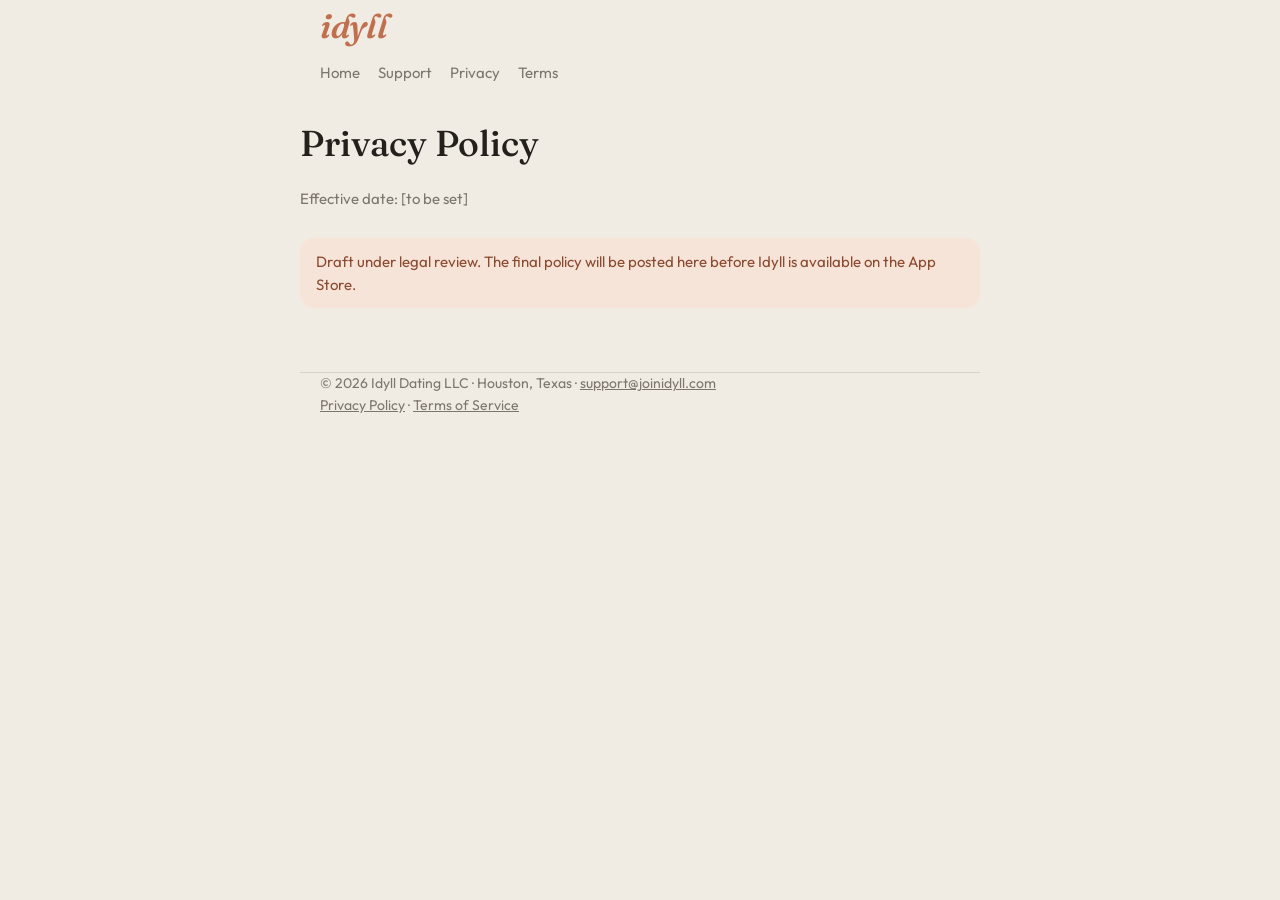
==== privacy/index.html @ 3bdd49e4 "Initial site" ====
<!doctype html><html lang="en"><head><title>Privacy Policy — Idyll</title><meta charset="utf-8"><meta name="viewport" content="width=device-width,initial-scale=1"><link rel="preconnect" href="https://fonts.googleapis.com"><link rel="preconnect" href="https://fonts.gstatic.com" crossorigin><link href="https://fonts.googleapis.com/css2?family=Fraunces:ital,opsz,wght@0,9..144,500;1,9..144,600&family=Outfit:wght@400;500;600&display=swap" rel="stylesheet"><link rel="stylesheet" href="/styles.css"></head><body>
<header class="wrap"><a class="wordmark" href="/">idyll</a><nav style="margin-top:8px"><a href="/">Home</a><a href="/support">Support</a><a href="/privacy">Privacy</a><a href="/terms">Terms</a></nav></header>
<main class="wrap doc">
<h1>Privacy Policy</h1>
<p class="meta">Effective date: [to be set]</p>
<div class="notice">Draft under legal review. The final policy will be posted here before Idyll is available on the App Store.</div>
<!-- PASTE FINAL PRIVACY POLICY HTML BELOW THIS LINE -->
</main>
<footer class="wrap">© 2026 Idyll Dating LLC · Houston, Texas · <a href="mailto:support@joinidyll.com">support@joinidyll.com</a><br><a href="/privacy">Privacy Policy</a> · <a href="/terms">Terms of Service</a></footer>
</body></html>
---- styles.css ----
:root{--oat:#F1ECE3;--cream:#FBF8F2;--blush:#E9D8D2;--oatdeep:#E7E2D6;--hair:#D9D3C6;--ink:#24211C;--body:#5F594F;--sec:#7C766D;--accent:#C0704F;--accentsoft:#F7E4D9;--dest:#9E3B2A}
*{box-sizing:border-box}html{-webkit-text-size-adjust:100%}
body{margin:0;background:var(--oat);color:var(--ink);font-family:Outfit,system-ui,-apple-system,sans-serif;font-size:17px;line-height:1.55}
a{color:var(--accent)}
.wrap{max-width:680px;margin:0 auto;padding:0 20px}
header{padding:28px 0 8px}
.wordmark{font-family:Fraunces,Georgia,serif;font-weight:600;font-style:italic;font-size:34px;color:var(--accent);text-decoration:none;letter-spacing:-.01em}
nav{font-size:15px;color:var(--sec)}nav a{color:var(--sec);text-decoration:none;margin-right:18px}nav a:hover{color:var(--ink)}
.hero{padding:56px 0 32px}
.hero h1{font-family:Fraunces,Georgia,serif;font-weight:500;font-size:clamp(34px,6vw,52px);line-height:1.08;margin:0 0 16px;letter-spacing:-.015em}
.hero p{font-size:19px;color:var(--body);max-width:520px;margin:0 0 28px}
.card{background:var(--cream);border-radius:22px;padding:22px;box-shadow:0 1px 0 var(--hair)}
form{display:flex;gap:10px;flex-wrap:wrap}
input[type=email]{flex:1 1 220px;min-height:48px;border:1px solid var(--hair);border-radius:14px;padding:0 14px;font:inherit;background:#fff;color:var(--ink)}
button{min-height:48px;border:0;border-radius:14px;padding:0 20px;font:inherit;font-weight:600;background:var(--accent);color:var(--cream);cursor:pointer}
button:hover{filter:brightness(.95)}
.fine{font-size:14px;color:var(--sec);margin-top:12px}
.tiles{display:grid;grid-template-columns:repeat(auto-fit,minmax(180px,1fr));gap:12px;margin:36px 0}
.tile{border-radius:18px;padding:16px;background:var(--oatdeep)}
.tile:nth-child(3n+1){background:#DDE7DD;color:#375244}.tile:nth-child(3n+2){background:var(--accentsoft);color:#8A4A30}.tile:nth-child(3n+3){background:#E9E4D9;color:var(--body)}
.tile b{display:block;font-size:13px;letter-spacing:.06em;text-transform:uppercase;opacity:.8;margin-bottom:6px}
main.doc{padding:24px 0 64px}main.doc h1{font-family:Fraunces,Georgia,serif;font-weight:500;font-size:36px;margin:8px 0 4px}
main.doc .meta{color:var(--sec);font-size:15px;margin-bottom:28px}
main.doc h2{font-size:21px;margin:32px 0 8px}main.doc p,main.doc li{color:var(--body)}main.doc table{border-collapse:collapse;width:100%;font-size:15px}main.doc td,main.doc th{border-top:1px solid var(--hair);padding:8px 6px;text-align:left;vertical-align:top}
.notice{background:var(--accentsoft);color:#8A4A30;border-radius:14px;padding:12px 16px;font-size:15px}
footer{padding:40px 0 48px;color:var(--sec);font-size:14px;border-top:1px solid var(--hair);margin-top:48px}
footer a{color:var(--sec)}
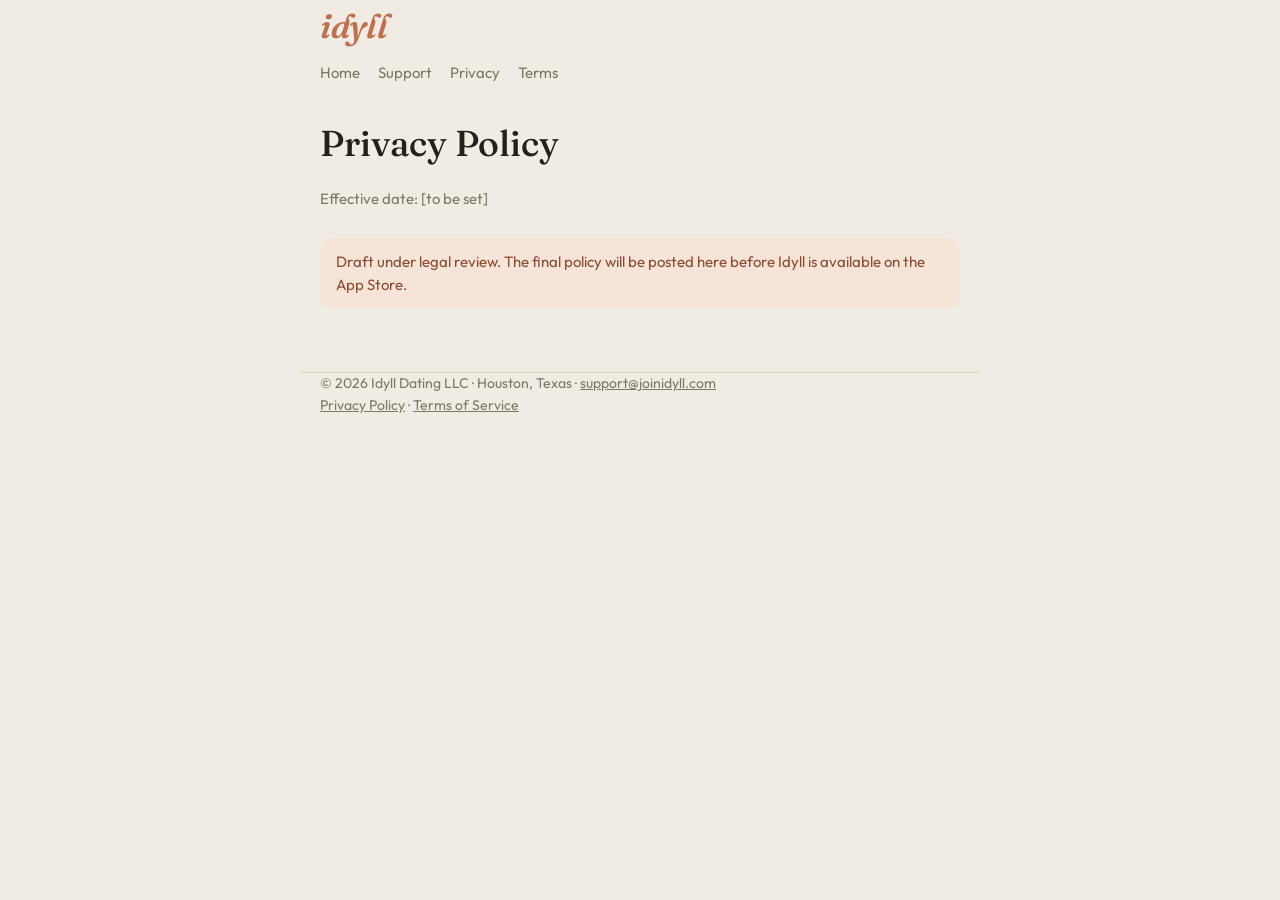
==== commit 7eaadf64: "Cache-bust stylesheet link so phones pick up the margin fix" ====
--- a/privacy/index.html
+++ b/privacy/index.html
@@ -1,4 +1,4 @@
-<!doctype html><html lang="en"><head><title>Privacy Policy — Idyll</title><meta charset="utf-8"><meta name="viewport" content="width=device-width,initial-scale=1"><link rel="preconnect" href="https://fonts.googleapis.com"><link rel="preconnect" href="https://fonts.gstatic.com" crossorigin><link href="https://fonts.googleapis.com/css2?family=Fraunces:ital,opsz,wght@0,9..144,500;1,9..144,600&family=Outfit:wght@400;500;600&display=swap" rel="stylesheet"><link rel="stylesheet" href="/styles.css"></head><body>
+<!doctype html><html lang="en"><head><title>Privacy Policy — Idyll</title><meta charset="utf-8"><meta name="viewport" content="width=device-width,initial-scale=1"><link rel="preconnect" href="https://fonts.googleapis.com"><link rel="preconnect" href="https://fonts.gstatic.com" crossorigin><link href="https://fonts.googleapis.com/css2?family=Fraunces:ital,opsz,wght@0,9..144,500;1,9..144,600&family=Outfit:wght@400;500;600&display=swap" rel="stylesheet"><link rel="stylesheet" href="/styles.css?v=2"></head><body>
 <header class="wrap"><a class="wordmark" href="/">idyll</a><nav style="margin-top:8px"><a href="/">Home</a><a href="/support">Support</a><a href="/privacy">Privacy</a><a href="/terms">Terms</a></nav></header>
 <main class="wrap doc">
 <h1>Privacy Policy</h1>
--- a/styles.css
+++ b/styles.css
@@ -19,7 +19,7 @@
 .tile{border-radius:18px;padding:16px;background:var(--oatdeep)}
 .tile:nth-child(3n+1){background:#DDE7DD;color:#375244}.tile:nth-child(3n+2){background:var(--accentsoft);color:#8A4A30}.tile:nth-child(3n+3){background:#E9E4D9;color:var(--body)}
 .tile b{display:block;font-size:13px;letter-spacing:.06em;text-transform:uppercase;opacity:.8;margin-bottom:6px}
-main.doc{padding:24px 0 64px}main.doc h1{font-family:Fraunces,Georgia,serif;font-weight:500;font-size:36px;margin:8px 0 4px}
+main.doc{padding:24px 20px 64px}main.doc h1{font-family:Fraunces,Georgia,serif;font-weight:500;font-size:36px;margin:8px 0 4px}
 main.doc .meta{color:var(--sec);font-size:15px;margin-bottom:28px}
 main.doc h2{font-size:21px;margin:32px 0 8px}main.doc p,main.doc li{color:var(--body)}main.doc table{border-collapse:collapse;width:100%;font-size:15px}main.doc td,main.doc th{border-top:1px solid var(--hair);padding:8px 6px;text-align:left;vertical-align:top}
 .notice{background:var(--accentsoft);color:#8A4A30;border-radius:14px;padding:12px 16px;font-size:15px}
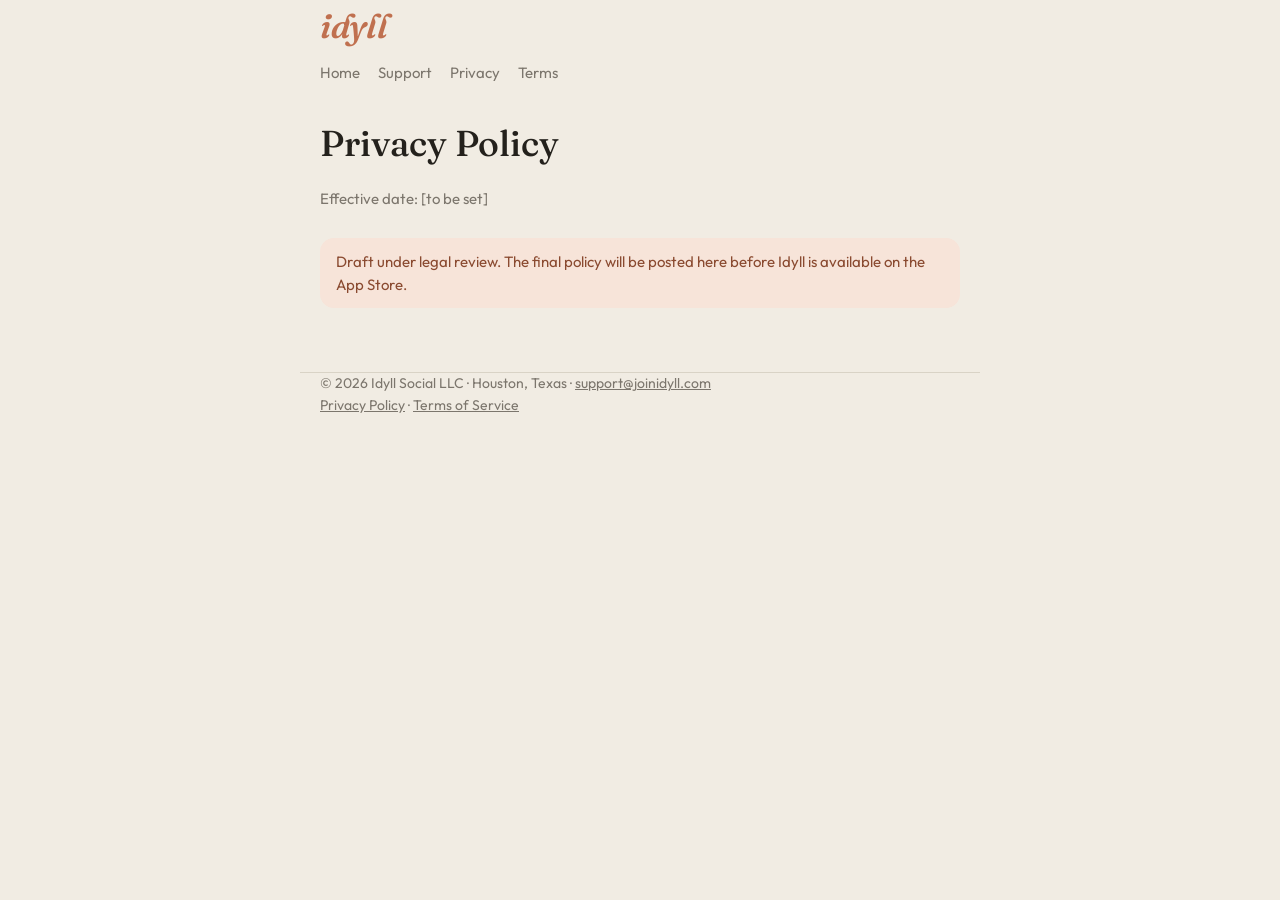
==== commit 65917623: "Correct legal entity name to Idyll Social LLC" ====
--- a/privacy/index.html
+++ b/privacy/index.html
@@ -6,5 +6,5 @@
 <div class="notice">Draft under legal review. The final policy will be posted here before Idyll is available on the App Store.</div>
 <!-- PASTE FINAL PRIVACY POLICY HTML BELOW THIS LINE -->
 </main>
-<footer class="wrap">© 2026 Idyll Dating LLC · Houston, Texas · <a href="mailto:support@joinidyll.com">support@joinidyll.com</a><br><a href="/privacy">Privacy Policy</a> · <a href="/terms">Terms of Service</a></footer>
+<footer class="wrap">© 2026 Idyll Social LLC · Houston, Texas · <a href="mailto:support@joinidyll.com">support@joinidyll.com</a><br><a href="/privacy">Privacy Policy</a> · <a href="/terms">Terms of Service</a></footer>
 </body></html>
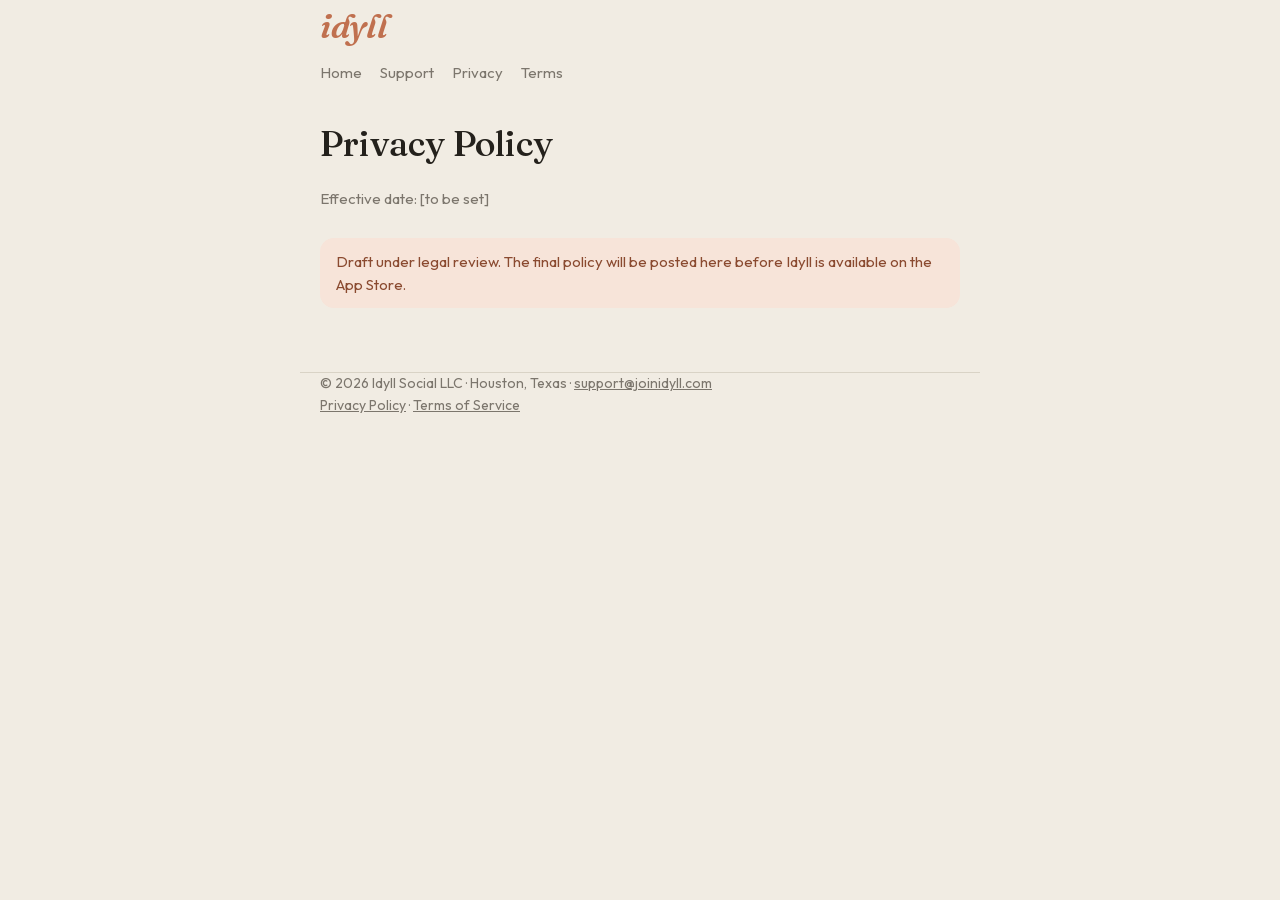
==== commit c65d789f: "Host Fraunces and Outfit on the site instead of loading them from Google" ====
--- a/privacy/index.html
+++ b/privacy/index.html
@@ -1,4 +1,4 @@
-<!doctype html><html lang="en"><head><title>Privacy Policy — Idyll</title><meta charset="utf-8"><meta name="viewport" content="width=device-width,initial-scale=1"><link rel="preconnect" href="https://fonts.googleapis.com"><link rel="preconnect" href="https://fonts.gstatic.com" crossorigin><link href="https://fonts.googleapis.com/css2?family=Fraunces:ital,opsz,wght@0,9..144,500;1,9..144,600&family=Outfit:wght@400;500;600&display=swap" rel="stylesheet"><link rel="stylesheet" href="/styles.css?v=2"></head><body>
+<!doctype html><html lang="en"><head><title>Privacy Policy — Idyll</title><meta charset="utf-8"><meta name="viewport" content="width=device-width,initial-scale=1"><link rel="stylesheet" href="/fonts/fonts.css"><link rel="stylesheet" href="/styles.css?v=2"></head><body>
 <header class="wrap"><a class="wordmark" href="/">idyll</a><nav style="margin-top:8px"><a href="/">Home</a><a href="/support">Support</a><a href="/privacy">Privacy</a><a href="/terms">Terms</a></nav></header>
 <main class="wrap doc">
 <h1>Privacy Policy</h1>
--- a/fonts/fonts.css
+++ b/fonts/fonts.css
@@ -0,0 +1,72 @@
+/* vietnamese */
+@font-face {
+  font-family: 'Fraunces';
+  font-style: italic;
+  font-weight: 300 700;
+  font-display: swap;
+  src: url(/fonts/font-1.woff2) format('woff2');
+  unicode-range: U+0102-0103, U+0110-0111, U+0128-0129, U+0168-0169, U+01A0-01A1, U+01AF-01B0, U+0300-0301, U+0303-0304, U+0308-0309, U+0323, U+0329, U+1EA0-1EF9, U+20AB;
+}
+/* latin-ext */
+@font-face {
+  font-family: 'Fraunces';
+  font-style: italic;
+  font-weight: 300 700;
+  font-display: swap;
+  src: url(/fonts/font-2.woff2) format('woff2');
+  unicode-range: U+0100-02BA, U+02BD-02C5, U+02C7-02CC, U+02CE-02D7, U+02DD-02FF, U+0304, U+0308, U+0329, U+1D00-1DBF, U+1E00-1E9F, U+1EF2-1EFF, U+2020, U+20A0-20AB, U+20AD-20C4, U+2113, U+2C60-2C7F, U+A720-A7FF;
+}
+/* latin */
+@font-face {
+  font-family: 'Fraunces';
+  font-style: italic;
+  font-weight: 300 700;
+  font-display: swap;
+  src: url(/fonts/font-3.woff2) format('woff2');
+  unicode-range: U+0000-00FF, U+0131, U+0152-0153, U+02BB-02BC, U+02C6, U+02DA, U+02DC, U+0304, U+0308, U+0329, U+2000-206F, U+20AC, U+2122, U+2191, U+2193, U+2212, U+2215, U+FEFF, U+FFFD;
+}
+/* vietnamese */
+@font-face {
+  font-family: 'Fraunces';
+  font-style: normal;
+  font-weight: 300 700;
+  font-display: swap;
+  src: url(/fonts/font-5.woff2) format('woff2');
+  unicode-range: U+0102-0103, U+0110-0111, U+0128-0129, U+0168-0169, U+01A0-01A1, U+01AF-01B0, U+0300-0301, U+0303-0304, U+0308-0309, U+0323, U+0329, U+1EA0-1EF9, U+20AB;
+}
+/* latin-ext */
+@font-face {
+  font-family: 'Fraunces';
+  font-style: normal;
+  font-weight: 300 700;
+  font-display: swap;
+  src: url(/fonts/font-6.woff2) format('woff2');
+  unicode-range: U+0100-02BA, U+02BD-02C5, U+02C7-02CC, U+02CE-02D7, U+02DD-02FF, U+0304, U+0308, U+0329, U+1D00-1DBF, U+1E00-1E9F, U+1EF2-1EFF, U+2020, U+20A0-20AB, U+20AD-20C4, U+2113, U+2C60-2C7F, U+A720-A7FF;
+}
+/* latin */
+@font-face {
+  font-family: 'Fraunces';
+  font-style: normal;
+  font-weight: 300 700;
+  font-display: swap;
+  src: url(/fonts/font-4.woff2) format('woff2');
+  unicode-range: U+0000-00FF, U+0131, U+0152-0153, U+02BB-02BC, U+02C6, U+02DA, U+02DC, U+0304, U+0308, U+0329, U+2000-206F, U+20AC, U+2122, U+2191, U+2193, U+2212, U+2215, U+FEFF, U+FFFD;
+}
+/* latin-ext */
+@font-face {
+  font-family: 'Outfit';
+  font-style: normal;
+  font-weight: 300 700;
+  font-display: swap;
+  src: url(/fonts/font-8.woff2) format('woff2');
+  unicode-range: U+0100-02BA, U+02BD-02C5, U+02C7-02CC, U+02CE-02D7, U+02DD-02FF, U+0304, U+0308, U+0329, U+1D00-1DBF, U+1E00-1E9F, U+1EF2-1EFF, U+2020, U+20A0-20AB, U+20AD-20C4, U+2113, U+2C60-2C7F, U+A720-A7FF;
+}
+/* latin */
+@font-face {
+  font-family: 'Outfit';
+  font-style: normal;
+  font-weight: 300 700;
+  font-display: swap;
+  src: url(/fonts/font-7.woff2) format('woff2');
+  unicode-range: U+0000-00FF, U+0131, U+0152-0153, U+02BB-02BC, U+02C6, U+02DA, U+02DC, U+0304, U+0308, U+0329, U+2000-206F, U+20AC, U+2122, U+2191, U+2193, U+2212, U+2215, U+FEFF, U+FFFD;
+}
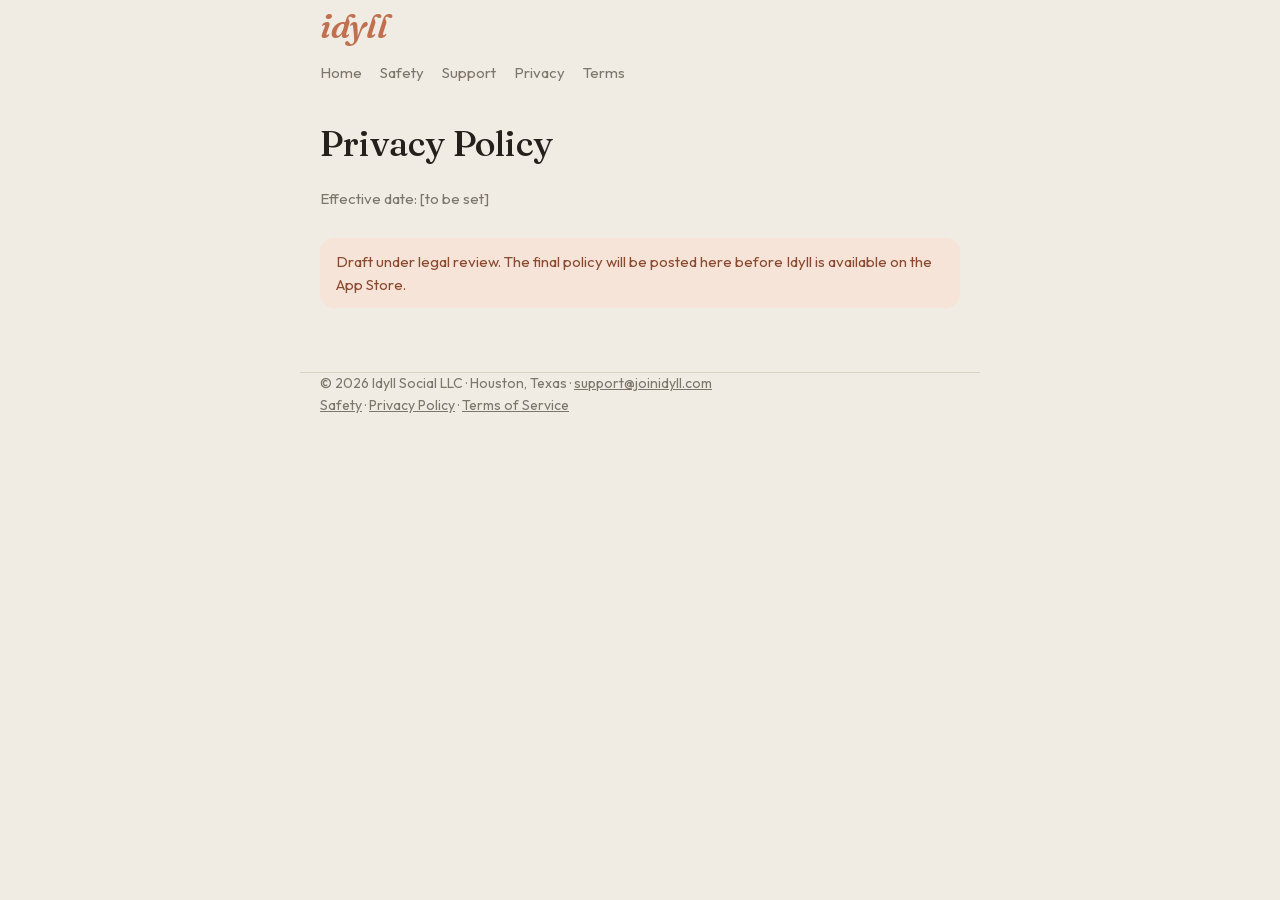
==== commit bac6f328: "Add Safety page (draft, pending legal review) and link it site-wide" ====
--- a/privacy/index.html
+++ b/privacy/index.html
@@ -1,10 +1,10 @@
 <!doctype html><html lang="en"><head><title>Privacy Policy — Idyll</title><meta charset="utf-8"><meta name="viewport" content="width=device-width,initial-scale=1"><link rel="stylesheet" href="/fonts/fonts.css"><link rel="stylesheet" href="/styles.css?v=2"></head><body>
-<header class="wrap"><a class="wordmark" href="/">idyll</a><nav style="margin-top:8px"><a href="/">Home</a><a href="/support">Support</a><a href="/privacy">Privacy</a><a href="/terms">Terms</a></nav></header>
+<header class="wrap"><a class="wordmark" href="/">idyll</a><nav style="margin-top:8px"><a href="/">Home</a><a href="/safety">Safety</a><a href="/support">Support</a><a href="/privacy">Privacy</a><a href="/terms">Terms</a></nav></header>
 <main class="wrap doc">
 <h1>Privacy Policy</h1>
 <p class="meta">Effective date: [to be set]</p>
 <div class="notice">Draft under legal review. The final policy will be posted here before Idyll is available on the App Store.</div>
 <!-- PASTE FINAL PRIVACY POLICY HTML BELOW THIS LINE -->
 </main>
-<footer class="wrap">© 2026 Idyll Social LLC · Houston, Texas · <a href="mailto:support@joinidyll.com">support@joinidyll.com</a><br><a href="/privacy">Privacy Policy</a> · <a href="/terms">Terms of Service</a></footer>
+<footer class="wrap">© 2026 Idyll Social LLC · Houston, Texas · <a href="mailto:support@joinidyll.com">support@joinidyll.com</a><br><a href="/safety">Safety</a> · <a href="/privacy">Privacy Policy</a> · <a href="/terms">Terms of Service</a></footer>
 </body></html>
